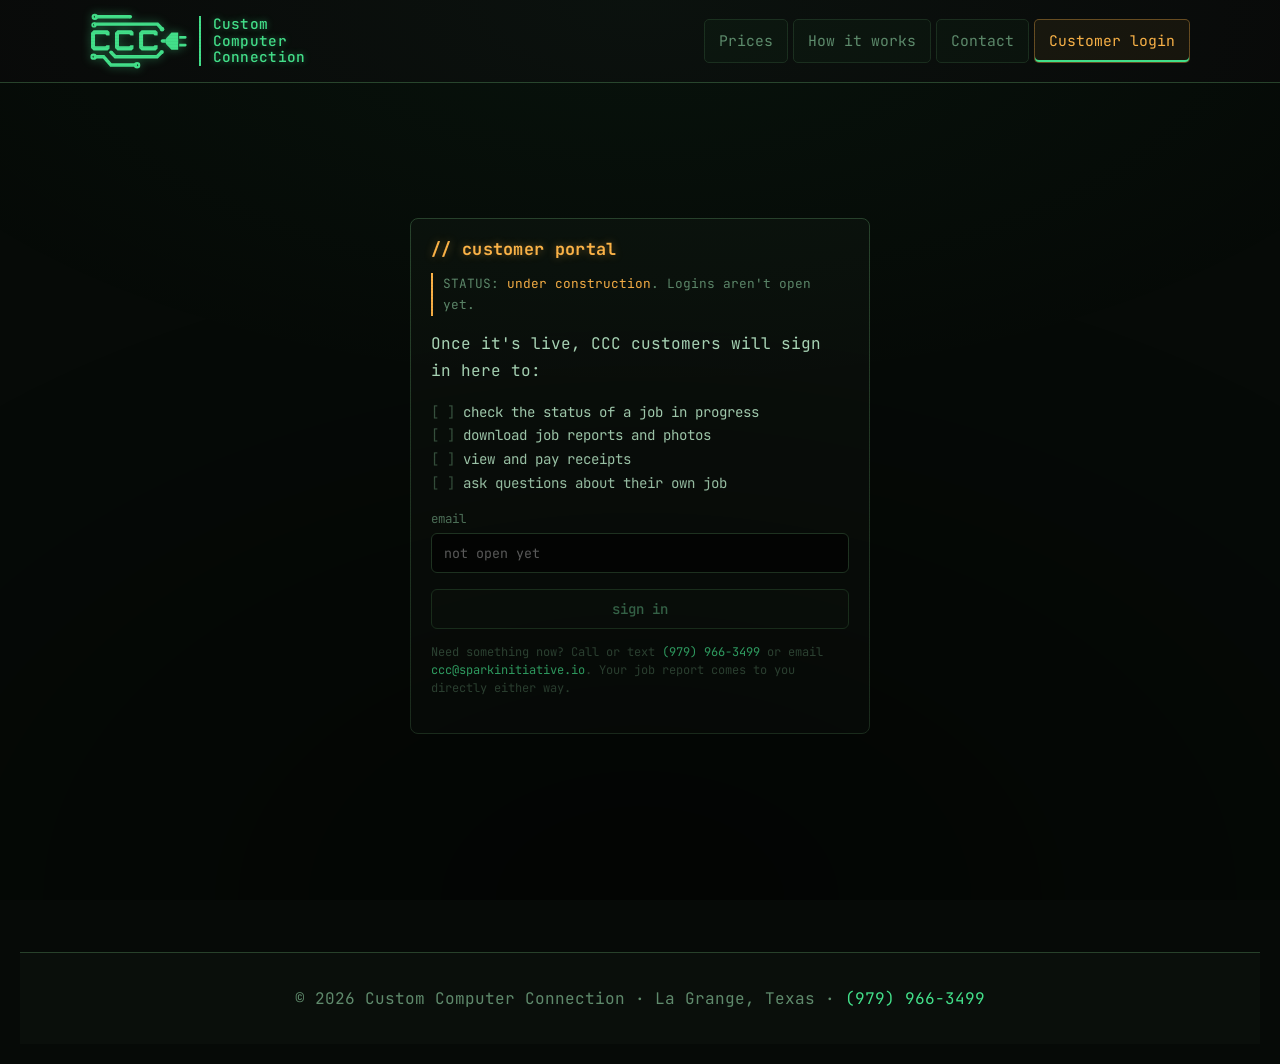
==== portal.html @ 626118cb "Custom Computer Connection website Co-Authored-By: Claude Opus 5.5 <noreply@anthropic.com> Claude-Se" ====
<!DOCTYPE html>
<html lang="en">
<head>
  <meta charset="UTF-8">
  <meta name="viewport" content="width=device-width, initial-scale=1.0">
  <title>Customer Login | Custom Computer Connection</title>
  <meta name="robots" content="noindex">
  <link rel="icon" href="assets/img/favicon.ico" sizes="any">
  <link rel="apple-touch-icon" href="assets/img/ccc-icon-180.png">
  <meta name="theme-color" content="#060a07">
  <link rel="preconnect" href="https://fonts.googleapis.com">
  <link rel="preconnect" href="https://fonts.gstatic.com" crossorigin>
  <link href="https://fonts.googleapis.com/css2?family=Inter:wght@400;500;600;700&family=JetBrains+Mono:wght@400;500;700&display=swap" rel="stylesheet">
  <link rel="stylesheet" href="assets/css/style.css">
  <link rel="stylesheet" href="assets/css/ccc.css">
</head>
<body>
  <nav>
    <div class="container">
      <a href="index.html" class="logo"><img src="assets/img/ccc-mark-green.svg" alt="CCC"><span class="lockup">Custom<br>Computer<br>Connection</span></a>
      <button class="nav-toggle" aria-label="Toggle navigation">☰</button>
      <ul class="nav-links">
        <li><a href="index.html#services">Prices</a></li>
        <li><a href="index.html#how">How it works</a></li>
        <li><a href="index.html#contact">Contact</a></li>
        <li><a href="portal.html" class="nav-portal active">Customer login</a></li>
      </ul>
    </div>
  </nav>

  <section class="portal">
    <div class="container">
      <div class="portal-box panel">
        <h3>// customer portal</h3>
        <p class="portal-status">STATUS: <span class="amber">under construction</span>. Logins aren't open yet.</p>
        <p>Once it's live, CCC customers will sign in here to:</p>
        <ul class="portal-list">
          <li>check the status of a job in progress</li>
          <li>download job reports and photos</li>
          <li>view and pay receipts</li>
          <li>ask questions about their own job</li>
        </ul>
        <form onsubmit="return false" aria-disabled="true">
          <label for="pe">email</label>
          <input id="pe" type="email" placeholder="not open yet" disabled>
          <button class="btn btn-primary" type="button" disabled>sign in</button>
        </form>
        <p class="fine" style="margin-top:14px">Need something now? Call or text <a href="tel:+19799663499">(979) 966-3499</a> or email <a href="mailto:ccc@sparkinitiative.io">ccc@sparkinitiative.io</a>. Your job report comes to you directly either way.</p>
      </div>
    </div>
  </section>

  <footer>
    <div class="container">
      <p>© 2026 Custom Computer Connection · La Grange, Texas · <a href="tel:+19799663499">(979) 966-3499</a></p>
    </div>
  </footer>
  <script src="assets/js/main.js"></script>
</body>
</html>
---- assets/css/style.css ----
/* S.P.A.R.K. Labs — Terminal Theme v2 */
/* Phosphor-CRT aesthetic, matched to the file-manager / SPARK//FILES interface */
@import url('https://fonts.googleapis.com/css2?family=Inter:wght@400;500;600;700&family=JetBrains+Mono:wght@400;500;700&display=swap');

:root {
  /* new core palette (from SPARK//FILES) */
  --bg:#060a07; --panel:#0a0f0b; --raised:#0e150f; --inset:#040604;
  --line:#1a2a1c; --line-2:#28412b; --line-hot:#3a6b40;
  --green:#43e08a; --green-hi:#86ffb8; --txt:#b7e6c5; --dim:#5f8a6c; --faint:#3e5c46;
  --amber:#ffb347; --orange:#ff8a3d; --red:#ff5b5b; --blue:#5fb0ff; --purple:#b58cff;
  --mono:"JetBrains Mono",ui-monospace,Menlo,Consolas,monospace;
  --glow:0 0 7px rgba(67,224,138,.45);
  --glow-amber:0 0 8px rgba(255,179,71,.4);

  /* legacy aliases so existing inline styles keep working */
  --bg-primary:var(--bg); --bg-secondary:var(--panel); --bg-panel:var(--raised);
  --text-primary:var(--txt); --text-secondary:var(--dim);
  --accent-green:var(--green); --accent-orange:var(--orange); --accent-red:var(--red);
  --accent-blue:var(--blue); --accent-cyan:var(--green-hi); --accent-purple:var(--purple); --accent-yellow:var(--amber);
  --accent-primary:var(--green); --accent-secondary:var(--amber);
  --border-color:var(--line-2); --border-highlight:var(--green);
  --glow-green:var(--glow); --glow-orange:var(--glow-amber);
}

* { margin:0; padding:0; box-sizing:border-box; }
html { scroll-behavior:smooth; }

body {
  font-family:var(--mono);
  background:var(--bg);
  color:var(--txt);
  line-height:1.7;
  min-height:100vh;
  padding:20px;
  -webkit-font-smoothing:antialiased;
}

/* Global CRT treatment — subtle scanlines + screen vignette, click-through */
body::before{
  content:""; position:fixed; inset:0; pointer-events:none; z-index:9998;
  background:repeating-linear-gradient(rgba(0,0,0,0) 0 2px, rgba(0,0,0,.12) 3px 3px);
  mix-blend-mode:multiply; opacity:.55;
}
body::after{
  content:""; position:fixed; inset:0; pointer-events:none; z-index:9997;
  background:
    radial-gradient(120% 80% at 50% 0%, rgba(67,224,138,.045), transparent 55%),
    radial-gradient(130% 120% at 50% 100%, rgba(0,0,0,.5), transparent 60%);
}

/* Typography */
h1,h2,h3,h4,h5,h6{ font-weight:700; line-height:1.2; margin-bottom:1rem; color:var(--green-hi); text-shadow:var(--glow); letter-spacing:.3px; }
h1{ font-size:2rem; } h2{ font-size:1.5rem; } h3{ font-size:1.15rem; }
p{ margin-bottom:1rem; color:var(--txt); }
a{ color:var(--green); text-decoration:none; transition:all .15s ease; }
a:hover{ color:var(--green-hi); text-shadow:var(--glow); }

/* Layout */
.container{ max-width:1140px; margin:0 auto; }
section{ padding:3rem 0; }

/* Navigation — a top status bar */
nav{
  position:fixed; top:0; left:0; right:0; z-index:1000; padding:0;
  background:rgba(8,12,9,.92); backdrop-filter:blur(6px);
  border-bottom:1px solid var(--line-2);
}
nav .container{ display:flex; justify-content:space-between; align-items:center; padding:13px 20px; }
.logo{ font-size:1.15rem; font-weight:700; color:var(--orange); text-shadow:var(--glow-amber); letter-spacing:.5px; }
.logo span{ color:var(--green); text-shadow:var(--glow); }
.nav-links{ display:flex; gap:5px; list-style:none; flex-wrap:wrap; }
.nav-links a{
  display:block; padding:8px 14px; font-size:.92rem; color:var(--dim);
  background:var(--panel); border:1px solid var(--line); border-radius:5px; transition:all .15s ease;
}
.nav-links a:hover, .nav-links a.active{
  color:var(--green-hi); border-color:var(--line-hot); background:var(--raised); box-shadow:inset 0 -2px 0 var(--green);
}
.nav-toggle{ display:none; background:var(--panel); border:1px solid var(--line-2); color:var(--green); font-size:1.4rem; cursor:pointer; padding:4px 14px; border-radius:5px; }
.nav-toggle:hover{ background:var(--raised); }

/* Hero */
.hero{ min-height:100vh; display:flex; align-items:center; padding-top:80px; border-bottom:1px solid var(--line-2); }
.hero-content{ max-width:820px; }
.hero h1{ font-size:2.6rem; margin-bottom:1rem; color:var(--green-hi); text-shadow:var(--glow); }
.hero h1 .highlight{ color:var(--green); }
/* blinking terminal cursor after the hero headline */
.hero h1::after{ content:"_"; color:var(--green); margin-left:4px; animation:cursor 1.05s steps(1) infinite; }
@keyframes cursor{ 50%{ opacity:0; } }
.hero .tagline{ font-size:1.2rem; color:var(--amber); margin-bottom:1.5rem; }
.hero .tagline::before{ content:"> "; color:var(--green); }
.hero p{ font-size:1rem; margin-bottom:1.5rem; max-width:620px; color:var(--txt); }

/* Buttons */
.btn{
  display:inline-block; padding:10px 20px; font-family:var(--mono); font-size:14px; font-weight:500;
  cursor:pointer; border:1px solid var(--line-hot); background:var(--raised); color:var(--green-hi);
  border-radius:6px; transition:all .15s ease; margin:5px;
}
.btn:hover{ background:#10261a; border-color:var(--green); box-shadow:var(--glow); }
.btn-primary{ background:var(--raised); border-color:var(--line-hot); color:var(--green-hi); }
.btn-primary:hover{ background:#10261a; }
.btn-secondary{ background:rgba(255,179,71,.08); border-color:rgba(255,179,71,.4); color:var(--amber); }
.btn-secondary:hover{ background:rgba(255,179,71,.16); box-shadow:var(--glow-amber); }
.btn-group{ display:flex; gap:10px; flex-wrap:wrap; margin-top:1rem; }

/* Panels / cards */
.card, .panel{
  background:var(--panel); border:1px solid var(--line-2); border-radius:8px; padding:20px; margin-bottom:20px;
  transition:all .2s ease;
}
.card:hover, .panel:hover{ border-color:var(--line-hot); box-shadow:0 0 0 1px rgba(67,224,138,.12), 0 8px 30px rgba(0,0,0,.35); transform:translateY(-2px); }
.card h3, .panel h3{ color:var(--amber); text-shadow:var(--glow-amber); margin-bottom:14px; font-size:1.05rem; }
.card-grid{ display:grid; grid-template-columns:repeat(auto-fit, minmax(290px,1fr)); gap:20px; }

/* Section headers */
.section-header{ text-align:center; margin-bottom:2rem; padding-bottom:1rem; border-bottom:1px solid var(--line); }
.section-header h2{ margin-bottom:.5rem; }
.section-header h2::before{ content:"// "; color:var(--green); text-shadow:none; }
.section-header p{ color:var(--dim); max-width:620px; margin:0 auto; }

/* Project cards */
.project-card{ background:var(--panel); border:1px solid var(--line-2); border-radius:8px; overflow:hidden; transition:all .2s ease; }
.project-card:hover{ border-color:var(--line-hot); box-shadow:0 8px 30px rgba(0,0,0,.35); transform:translateY(-2px); }
.project-card-header{ padding:15px; border-bottom:1px solid var(--line); background:var(--inset); }
.project-card-body{ padding:15px; }
.project-card h3{ margin-bottom:.5rem; }
.project-card .description{ color:var(--dim); margin-bottom:1rem; font-size:.92rem; }
.tech-stack{ display:flex; flex-wrap:wrap; gap:5px; margin-bottom:1rem; }
.tech-badge{ background:rgba(95,176,255,.08); color:var(--blue); padding:3px 10px; border:1px solid rgba(95,176,255,.25); border-radius:4px; font-size:11px; }

.status-value{ color:var(--green); font-weight:700; }

/* Footer */
footer{ background:var(--panel); border-top:1px solid var(--line-2); padding:2rem 0; text-align:center; margin-top:2rem; }
footer p{ color:var(--dim); margin-bottom:0; }
footer .footer-links{ display:flex; justify-content:center; gap:16px; margin-bottom:1rem; flex-wrap:wrap; }
footer .footer-links a{ padding:5px 12px; border:1px solid var(--line); background:var(--panel); border-radius:5px; color:var(--dim); }
footer .footer-links a:hover{ border-color:var(--line-hot); background:var(--raised); color:var(--green-hi); }

/* Awareness page */
.awareness-hero{ background:linear-gradient(135deg,#1a0808 0%, var(--bg) 100%); padding:6rem 0 4rem; text-align:center; border-bottom:1px solid var(--red); }
.awareness-hero .warning-icon{ font-size:4rem; margin-bottom:1rem; }
.awareness-hero h1{ color:var(--red); text-shadow:0 0 10px rgba(255,91,91,.5); }
.awareness-content{ max-width:820px; margin:0 auto; }
.awareness-section{ margin-bottom:2rem; padding:20px; background:var(--panel); border:1px solid var(--line-2); border-left:3px solid var(--green); border-radius:6px; }
.awareness-section h2{ color:var(--amber); font-size:1.2rem; margin-bottom:1rem; }
.awareness-section ul{ list-style:none; padding:0; }
.awareness-section li{ padding:.5rem 0; padding-left:1.5rem; position:relative; }
.awareness-section li::before{ content:'✓'; position:absolute; left:0; color:var(--green); }
.warning-list li::before{ content:'⚠'; color:var(--amber); }

/* Scrollbar */
::-webkit-scrollbar{ width:11px; height:11px; }
::-webkit-scrollbar-track{ background:var(--inset); }
::-webkit-scrollbar-thumb{ background:#1c321f; border-radius:5px; border:2px solid var(--bg); }
::-webkit-scrollbar-thumb:hover{ background:#264a2b; }

/* Responsive */
@media (max-width:768px){
  body{ padding:10px; }
  h1{ font-size:1.5rem; } h2{ font-size:1.2rem; }
  .hero h1{ font-size:1.9rem; } .hero .tagline{ font-size:1rem; }
  nav .container{ flex-wrap:wrap; }
  .nav-links{ display:none; width:100%; flex-direction:column; padding-top:10px; }
  .nav-links.active{ display:flex; }
  .nav-links a{ text-align:center; }
  .nav-toggle{ display:block; }
  .btn-group{ flex-direction:column; }
  .btn{ text-align:center; }
  section{ padding:2rem 0; }
  .card-grid{ grid-template-columns:1fr; }
}
---- assets/css/ccc.css ----
/* Custom Computer Connection — layered on Echo's S.P.A.R.K. terminal theme (style.css, unmodified).
   CCC's accent is the theme's own green; FCAP uses --blue, FP uses --amber. */

:root { --accent: var(--green); --accent-hi: var(--green-hi); }

/* nav logo: mark + name */
.logo { display:flex; align-items:center; gap:12px; color:var(--green); }
.logo img { height:56px; width:auto; filter:drop-shadow(0 0 5px rgba(67,224,138,.45)); }
/* stacked lockup: mark | divider | three lines, same as the logo kit */
.logo .lockup { display:block; border-left:2px solid var(--green); padding-left:12px; font-size:.9rem; line-height:1.15;
  font-weight:500; letter-spacing:.3px; color:var(--green); text-shadow:var(--glow); }

/* hero */
/* hero = the stacked lockup, large: mark | divider | three lines */
.hero h1.hero-lockup { display:flex; align-items:center; gap:clamp(16px,2.6vw,34px); margin-bottom:1.4rem; }
.hero h1.hero-lockup::after { display:none; }
.hero-lockup img { height:clamp(110px,17vw,200px); width:auto; flex:none; filter:drop-shadow(0 0 10px rgba(67,224,138,.35)); }
.hero-lockup .lines { display:flex; flex-direction:column; border-left:4px solid var(--green);
  padding-left:clamp(14px,2.2vw,30px); font-size:clamp(1.5rem,3.6vw,2.7rem); line-height:1.12; color:var(--green-hi); text-shadow:var(--glow); min-height:3.36em; }
.hero-lockup .ln { display:block; min-height:1.12em; }
.hero-lockup .ln:last-child::after { content:"_"; color:var(--green); margin-left:4px; animation:cursor 1.05s steps(1) infinite; }
.hero-content { max-width:900px; }
.hero .facts { display:flex; flex-wrap:wrap; gap:8px; margin:0 0 1.4rem; padding:0; list-style:none; }
.hero .facts li { font-size:.82rem; color:var(--dim); border:1px solid var(--line-2); background:var(--panel); border-radius:5px; padding:4px 10px; }
.hero .facts li b { color:var(--green); font-weight:700; }

/* promise list */
.promise { list-style:none; padding:0; margin:0; }
.promise li { position:relative; padding:.35rem 0 .35rem 1.6rem; }
.promise li::before { content:"[✓]"; position:absolute; left:0; color:var(--green); font-size:.8rem; top:.5rem; }

/* rate tables */
.rates { width:100%; border-collapse:collapse; font-size:.9rem; margin-bottom:.6rem; }
.rates th, .rates td { text-align:left; padding:9px 10px; border-bottom:1px solid var(--line); vertical-align:top; }
.rates thead th { color:var(--dim); font-weight:500; font-size:.75rem; text-transform:uppercase; letter-spacing:.08em; border-bottom:1px solid var(--line-2); }
.rates td.price { color:var(--green-hi); font-weight:700; white-space:nowrap; text-shadow:var(--glow); }
.rates td.vs { color:var(--dim); font-size:.8rem; }
.rates tbody tr:hover td { background:var(--raised); }
.table-wrap { overflow-x:auto; border:1px solid var(--line-2); border-radius:8px; background:var(--panel); padding:4px 10px; margin-bottom:1rem; }
.fine { color:var(--faint); font-size:.75rem; line-height:1.5; }

/* steps */
.steps { counter-reset:step; display:grid; grid-template-columns:repeat(auto-fit,minmax(180px,1fr)); gap:14px; list-style:none; padding:0; }
.steps li { counter-increment:step; background:var(--panel); border:1px solid var(--line-2); border-radius:8px; padding:16px 16px 12px; }
.steps li::before { content:"0" counter(step); display:block; color:var(--amber); font-weight:700; font-size:.8rem; margin-bottom:6px; text-shadow:var(--glow-amber); }
.steps li b { color:var(--green-hi); display:block; margin-bottom:4px; }
.steps li p { color:var(--dim); font-size:.88rem; margin:0; }

/* sample report */
.shots { display:grid; grid-template-columns:repeat(auto-fit,minmax(280px,1fr)); gap:16px; }
.shots figure { margin:0; background:var(--panel); border:1px solid var(--line-2); border-radius:8px; overflow:hidden; }
.shots img { width:100%; height:auto; display:block; }
.shots figcaption { padding:10px 12px; font-size:.8rem; color:var(--dim); border-top:1px solid var(--line); }

/* contact */
.contact-grid { display:grid; grid-template-columns:1fr auto; gap:24px; align-items:center; }
.contact-lines { list-style:none; padding:0; margin:0; }
.contact-lines li { padding:6px 0; border-bottom:1px dashed var(--line); }
.contact-lines li:last-child { border-bottom:0; }
.contact-lines .k { color:var(--dim); display:inline-block; min-width:7ch; }
.qr { text-align:center; }
.qr img { width:150px; height:150px; background:#fff; padding:8px; border-radius:6px; display:block; margin:0 auto 6px; }
.qr span { font-size:.78rem; color:var(--dim); }

/* customer login link in nav */
.nav-links a.nav-portal { color:var(--amber); border-color:rgba(255,179,71,.35); background:rgba(255,179,71,.06); }
.nav-links a.nav-portal:hover { color:#ffd08a; box-shadow:inset 0 -2px 0 var(--amber); }

/* chat placeholder */
.chat-fab { position:fixed; right:18px; bottom:18px; z-index:1100; font-family:var(--mono); font-size:.88rem; color:var(--green-hi);
  background:var(--raised); border:1px solid var(--line-hot); border-radius:22px; padding:10px 16px; cursor:pointer; box-shadow:0 6px 24px rgba(0,0,0,.5); }
.chat-fab:hover { border-color:var(--green); box-shadow:var(--glow), 0 6px 24px rgba(0,0,0,.5); }
.chat-fab .dot { display:inline-block; width:8px; height:8px; border-radius:50%; background:var(--amber); margin-right:6px; box-shadow:var(--glow-amber); }
.chat-panel { position:fixed; right:18px; bottom:72px; z-index:1100; width:min(360px, calc(100vw - 36px)); background:var(--panel);
  border:1px solid var(--line-hot); border-radius:10px; box-shadow:0 12px 40px rgba(0,0,0,.6); overflow:hidden; }
.chat-head { display:flex; justify-content:space-between; align-items:center; padding:10px 14px; background:var(--inset); border-bottom:1px solid var(--line-2); font-size:.85rem; color:var(--green-hi); }
.chat-head em { color:var(--amber); font-style:normal; }
.chat-head button { background:none; border:0; color:var(--dim); font-size:1.3rem; cursor:pointer; line-height:1; }
.chat-log { padding:14px; font-size:.85rem; max-height:50vh; overflow:auto; }
.chat-log p { margin-bottom:.7rem; }
.chat-log .sys { color:var(--dim); font-size:.78rem; }
.amber { color:var(--amber); }
.chat-input { display:flex; gap:8px; align-items:center; padding:10px 14px; border-top:1px solid var(--line-2); background:var(--inset); color:var(--green); }
.chat-input input { flex:1; background:transparent; border:0; color:var(--faint); font-family:var(--mono); font-size:.85rem; outline:none; }

/* portal page */
.portal { min-height:100vh; display:flex; align-items:center; justify-content:center; padding-top:80px; }
.portal .container { display:flex; justify-content:center; }
.portal-box { width:min(460px,100%); }
.portal-box label { display:block; font-size:.78rem; color:var(--dim); margin:12px 0 4px; }
.portal-box input { width:100%; padding:10px 12px; background:var(--inset); border:1px solid var(--line-2); border-radius:6px; color:var(--faint); font-family:var(--mono); }
.portal-box .btn { width:100%; margin:16px 0 0; opacity:.5; cursor:not-allowed; }
.portal-status { font-size:.8rem; color:var(--dim); border-left:2px solid var(--amber); padding-left:10px; margin:14px 0; }
.portal-list { list-style:none; padding:0; margin:0 0 6px; font-size:.88rem; }
.portal-list li::before { content:"[ ] "; color:var(--faint); }

/* message form */
.msg-panel h3 { color:var(--amber); }
.msg-form label { display:block; font-size:.78rem; color:var(--dim); margin-bottom:12px; }
.msg-form .opt { color:var(--faint); }
.msg-form input, .msg-form select, .msg-form textarea { display:block; width:100%; margin-top:4px; padding:10px 12px; background:var(--inset);
  border:1px solid var(--line-2); border-radius:6px; color:var(--txt); font-family:var(--mono); font-size:.9rem; }
.msg-form input:focus, .msg-form select:focus, .msg-form textarea:focus { outline:none; border-color:var(--green); box-shadow:var(--glow); }
.msg-form textarea { resize:vertical; }
.msg-form .row2 { display:grid; grid-template-columns:1fr 1fr; gap:12px; }
.msg-form .btn { margin:4px 0 0; }
.msg-form .hp { display:none; }
.form-status { font-size:.85rem; margin:10px 0 0; min-height:1.2em; color:var(--dim); }
.form-status.ok { color:var(--green-hi); } .form-status.err { color:var(--amber); }

@media (max-width:768px){
  .msg-form .row2 { grid-template-columns:1fr; gap:0; }
  .contact-grid { grid-template-columns:1fr; }
  .rates tr { display:grid; grid-template-columns:1fr auto; border-bottom:1px solid var(--line); }
  .rates th, .rates td { border-bottom:0; }
  .rates thead th.vs { display:none; }
  .rates td.vs { grid-column:1 / -1; padding-top:0; }
  .rates td.vs:empty { display:none; }
  .logo img { height:40px; } .logo .lockup { font-size:.72rem; }
  .hero h1.hero-lockup { gap:12px; }
  .hero-lockup img { height:auto; width:min(190px,48vw); }
  .hero-lockup .lines { font-size:clamp(1.05rem,4.6vw,1.4rem); padding-left:12px; border-left-width:3px; }
}
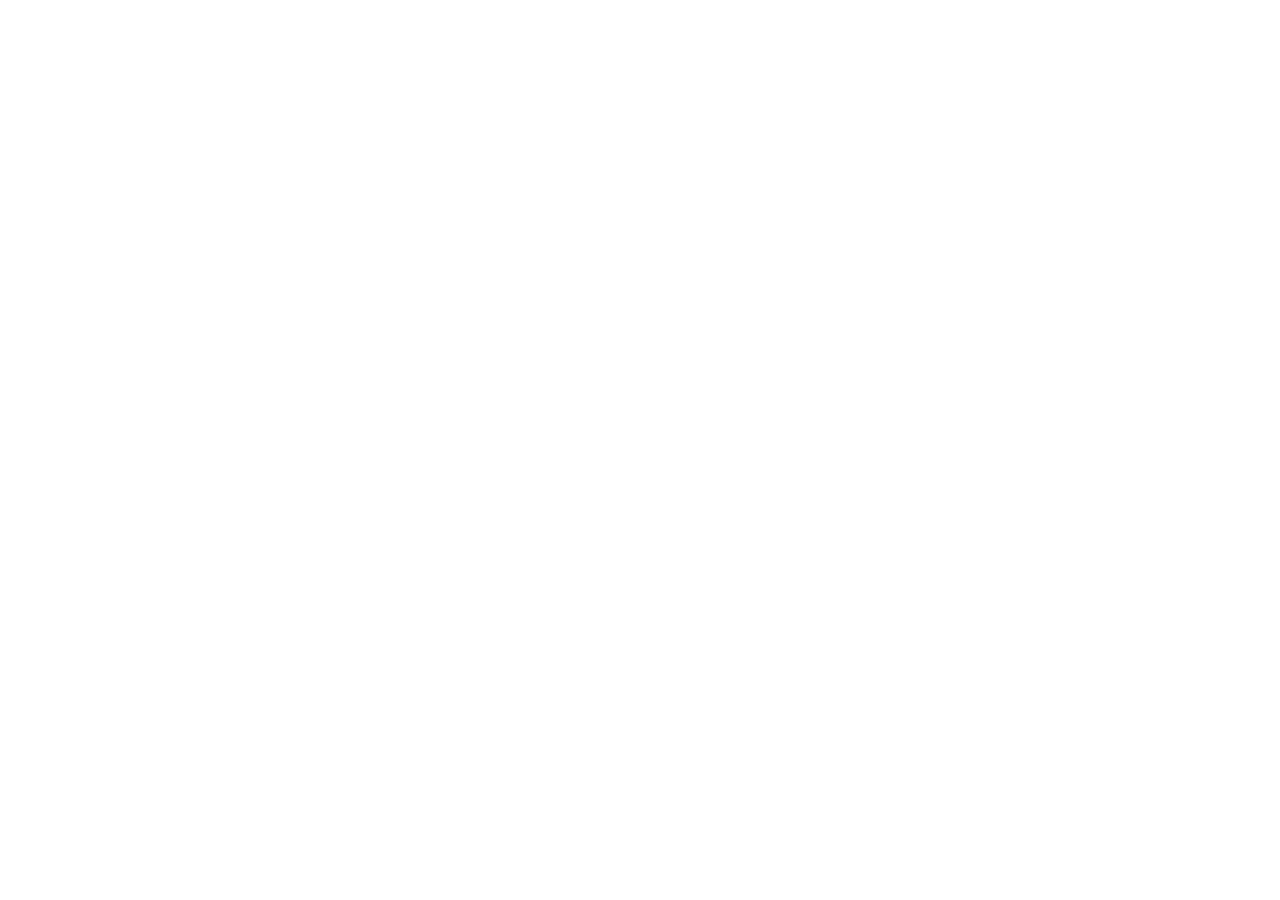
==== commit 8bde5203: "Customer login now points to portal.customcomputerconnection.com Co-Authored-By: Claude Opus 5.5 <no" ====
--- a/portal.html
+++ b/portal.html
@@ -1,60 +1,10 @@
 <!DOCTYPE html>
 <html lang="en">
 <head>
-  <meta charset="UTF-8">
-  <meta name="viewport" content="width=device-width, initial-scale=1.0">
-  <title>Customer Login | Custom Computer Connection</title>
-  <meta name="robots" content="noindex">
-  <link rel="icon" href="assets/img/favicon.ico" sizes="any">
-  <link rel="apple-touch-icon" href="assets/img/ccc-icon-180.png">
-  <meta name="theme-color" content="#060a07">
-  <link rel="preconnect" href="https://fonts.googleapis.com">
-  <link rel="preconnect" href="https://fonts.gstatic.com" crossorigin>
-  <link href="https://fonts.googleapis.com/css2?family=Inter:wght@400;500;600;700&family=JetBrains+Mono:wght@400;500;700&display=swap" rel="stylesheet">
-  <link rel="stylesheet" href="assets/css/style.css">
-  <link rel="stylesheet" href="assets/css/ccc.css">
+<meta charset="utf-8">
+<title>Customer login | Custom Computer Connection</title>
+<meta http-equiv="refresh" content="0; url=https://portal.customcomputerconnection.com/">
+<link rel="canonical" href="https://portal.customcomputerconnection.com/">
 </head>
-<body>
-  <nav>
-    <div class="container">
-      <a href="index.html" class="logo"><img src="assets/img/ccc-mark-green.svg" alt="CCC"><span class="lockup">Custom<br>Computer<br>Connection</span></a>
-      <button class="nav-toggle" aria-label="Toggle navigation">☰</button>
-      <ul class="nav-links">
-        <li><a href="index.html#services">Prices</a></li>
-        <li><a href="index.html#how">How it works</a></li>
-        <li><a href="index.html#contact">Contact</a></li>
-        <li><a href="portal.html" class="nav-portal active">Customer login</a></li>
-      </ul>
-    </div>
-  </nav>
-
-  <section class="portal">
-    <div class="container">
-      <div class="portal-box panel">
-        <h3>// customer portal</h3>
-        <p class="portal-status">STATUS: <span class="amber">under construction</span>. Logins aren't open yet.</p>
-        <p>Once it's live, CCC customers will sign in here to:</p>
-        <ul class="portal-list">
-          <li>check the status of a job in progress</li>
-          <li>download job reports and photos</li>
-          <li>view and pay receipts</li>
-          <li>ask questions about their own job</li>
-        </ul>
-        <form onsubmit="return false" aria-disabled="true">
-          <label for="pe">email</label>
-          <input id="pe" type="email" placeholder="not open yet" disabled>
-          <button class="btn btn-primary" type="button" disabled>sign in</button>
-        </form>
-        <p class="fine" style="margin-top:14px">Need something now? Call or text <a href="tel:+19799663499">(979) 966-3499</a> or email <a href="mailto:ccc@sparkinitiative.io">ccc@sparkinitiative.io</a>. Your job report comes to you directly either way.</p>
-      </div>
-    </div>
-  </section>
-
-  <footer>
-    <div class="container">
-      <p>© 2026 Custom Computer Connection · La Grange, Texas · <a href="tel:+19799663499">(979) 966-3499</a></p>
-    </div>
-  </footer>
-  <script src="assets/js/main.js"></script>
-</body>
+<body><p><a href="https://portal.customcomputerconnection.com/">Go to the customer portal</a></p></body>
 </html>
